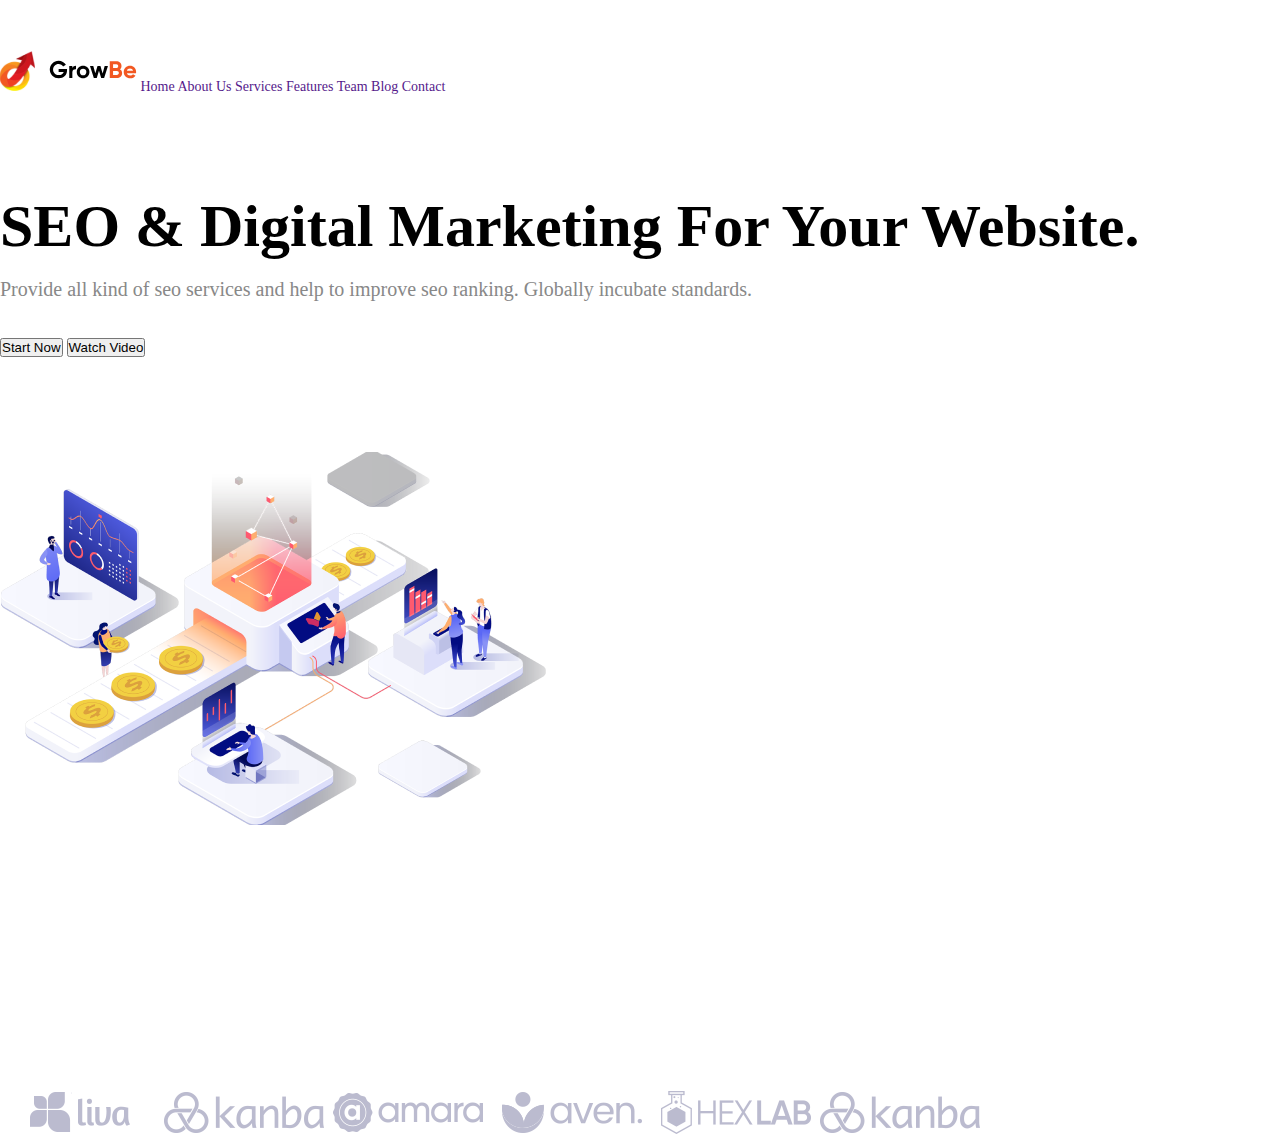
==== home_work_3_Веб-вёрстка_HTML_CSS/index.html @ 41492ec0 "Add files via upload" ====
<!DOCTYPE html>
<html lang="ru">
  <head>
    <meta charset="UTF-8" />
    <meta http-equiv="X-UA-Compatible" content="IE=edge" />
    <meta name="viewport" content="width=device-width, initial-scale=1.0" />
    <link rel="stylesheet" href="style.css">
    <title>home work</title>
  </head>
  <body>
    <div class="top">
      <div class="header">
        <div class="header__menu">
          <img src="img/Logo_header.svg" alt="logo" />
          <a class="header__link" href="">Home</a>
          <a class="header__link" href="">About Us</a>
          <a class="header__link" href="">Services</a>
          <a class="header__link" href="">Features</a>
          <a class="header__link" href="">Team</a>
          <a class="header__link" href="">Blog</a>
          <a class="header__link" href="">Contact</a>
        </div>
      </div>
      <div class="top__content">
        <div class="top__info">
            <h1 class="title">SEO & Digital Marketing For Your Website.</h1>
            <p class="text">Provide all kind of seo services and help to improve seo ranking. Globally incubate standards.</p>
          <div class="top__buttons">
            <button class="button">Start Now</button>
            <button class="button">Watch Video</button>
          </div>
        </div>
        <img class="top__img" src="img/top_info.png" alt="img">
      </div>
      <div class="logos">
        <img src="img/1.png" alt="">
        <img src="img/2.png" alt="">
        <img src="img/3.png" alt="">
        <img src="img/4.png" alt="">
        <img src="img/5.png" alt="">
        <img src="img/6.png" alt="">
      </div>
    </div>
  </body>
</html>
---- home_work_3_Веб-вёрстка_HTML_CSS/style.css ----
* {
  padding: 0;
  margin: 0;
}

a {
  text-decoration: none;
}


.header {
  margin-top: 51px;
}

.header__menu{
    font-family: "Gilroy-SemiBold";
    font-size: 14px;
    line-height: 16px;
}

.header__menu > a:hover{
    color: #F25822;
}

.top__info {
  margin-top: 96px;
}

.title{
    font-family: 'Gilroy-Bold';
font-size: 60px;
line-height: 70px;

color: #000000;
}

.text {
  margin-top: 17px;
 
  font-family: 'Gilroy-Medium';
font-size: 20px;
line-height: 23px;

color: #888888;
}

.top__buttons {
  margin-top: 37px;
}

.top__img {
  margin-top: 94.71px;
}

.logos {
  margin-top: 259px;
}
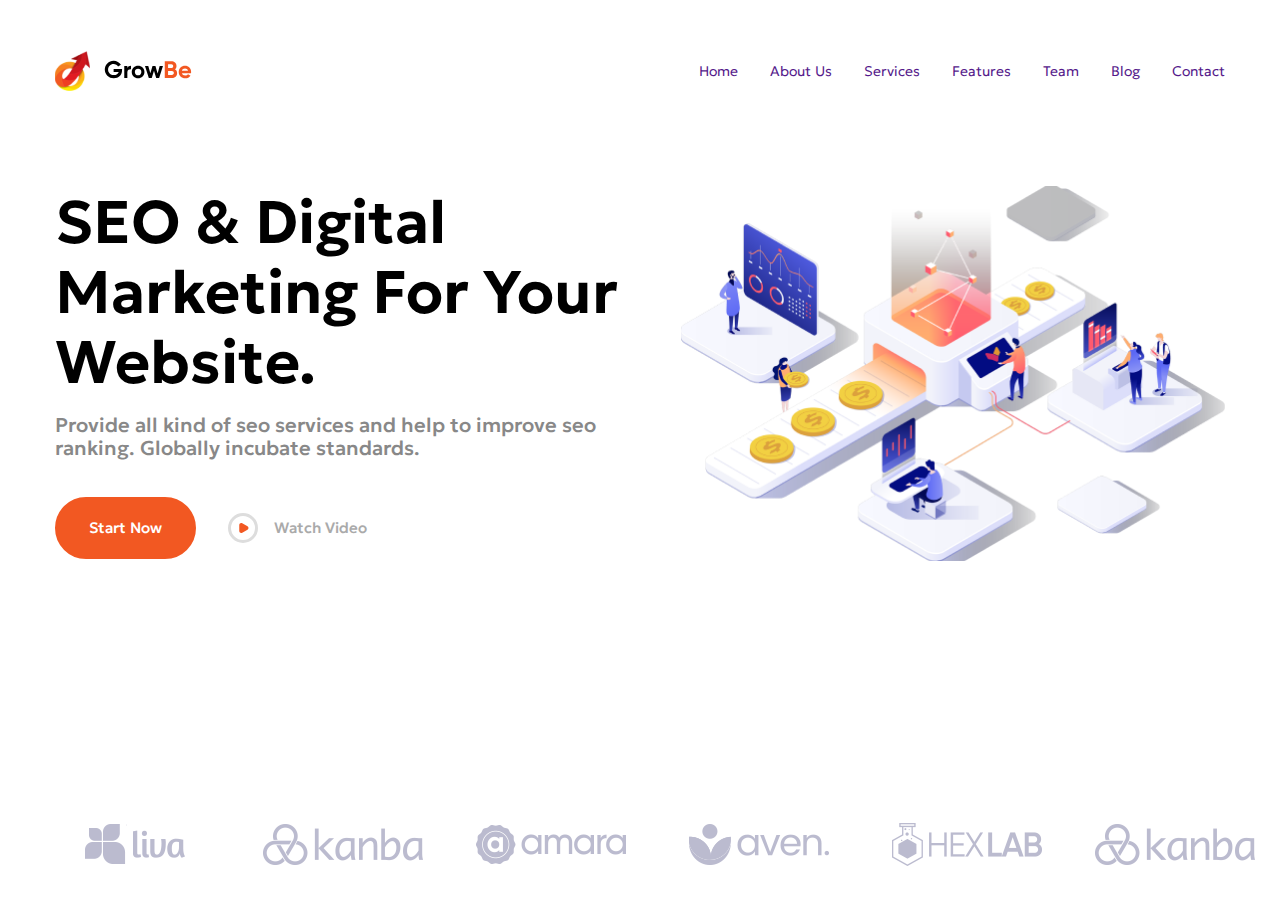
==== commit 06c0678c: "Add files via upload" ====
--- a/home_work_3_Веб-вёрстка_HTML_CSS/index.html
+++ b/home_work_3_Веб-вёрстка_HTML_CSS/index.html
@@ -1,45 +1,60 @@
 <!DOCTYPE html>
 <html lang="ru">
-  <head>
-    <meta charset="UTF-8" />
-    <meta http-equiv="X-UA-Compatible" content="IE=edge" />
-    <meta name="viewport" content="width=device-width, initial-scale=1.0" />
-    <link rel="stylesheet" href="style.css">
-    <title>home work</title>
-  </head>
-  <body>
-    <div class="top">
-      <div class="header">
-        <div class="header__menu">
-          <img src="img/Logo_header.svg" alt="logo" />
-          <a class="header__link" href="">Home</a>
-          <a class="header__link" href="">About Us</a>
-          <a class="header__link" href="">Services</a>
-          <a class="header__link" href="">Features</a>
-          <a class="header__link" href="">Team</a>
-          <a class="header__link" href="">Blog</a>
-          <a class="header__link" href="">Contact</a>
+
+<head>
+  <meta charset="UTF-8" />
+  <meta http-equiv="X-UA-Compatible" content="IE=edge" />
+  <meta name="viewport" content="width=device-width, initial-scale=1.0" />
+  <link rel="preconnect" href="https://fonts.googleapis.com">
+  <link rel="preconnect" href="https://fonts.gstatic.com" crossorigin>
+  <link href="https://fonts.googleapis.com/css2?family=Geologica:wght@300;500;600&display=swap" rel="stylesheet">
+  <link rel="stylesheet" href="style.css">
+  <title>home work</title>
+</head>
+
+<body>
+  <div class="top container">
+    <div class="header">
+      <img src="img/Logo_header.svg" alt="logo" />
+      <div class="header__menu">
+        <a class="header__link" href="">Home</a>
+        <a class="header__link" href="">About Us</a>
+        <a class="header__link" href="">Services</a>
+        <a class="header__link" href="">Features</a>
+        <a class="header__link" href="">Team</a>
+        <a class="header__link" href="">Blog</a>
+        <a class="header__link" href="">Contact</a>
+      </div>
+    </div>
+    <div class="top__content">
+      <div class="top__info">
+        <h1 class="title">SEO & Digital Marketing For Your Website.</h1>
+        <p class="text">Provide all kind of seo services and help to improve seo ranking. Globally incubate standards.
+        </p>
+        <div class="top__buttons">
+          <button class="button btn__1">Start Now</button>
+          <button class="button btn__2">
+            <svg width="30" height="30" viewBox="0 0 30 30" fill="none" xmlns="http://www.w3.org/2000/svg">
+              <path
+                d="M19.5 13.2679C20.8333 14.0378 20.8333 15.9623 19.5 16.7321L14.25 19.7631C12.9167 20.5329 11.25 19.5707 11.25 18.0311L11.25 11.9689C11.25 10.4293 12.9167 9.46706 14.25 10.2369L19.5 13.2679Z"
+                fill="#F25822" />
+              <circle cx="15" cy="15" r="13.5" stroke="#DDDDDD" stroke-width="3" />
+            </svg>
+
+            Watch Video</button>
         </div>
       </div>
-      <div class="top__content">
-        <div class="top__info">
-            <h1 class="title">SEO & Digital Marketing For Your Website.</h1>
-            <p class="text">Provide all kind of seo services and help to improve seo ranking. Globally incubate standards.</p>
-          <div class="top__buttons">
-            <button class="button">Start Now</button>
-            <button class="button">Watch Video</button>
-          </div>
-        </div>
-        <img class="top__img" src="img/top_info.png" alt="img">
-      </div>
-      <div class="logos">
-        <img src="img/1.png" alt="">
-        <img src="img/2.png" alt="">
-        <img src="img/3.png" alt="">
-        <img src="img/4.png" alt="">
-        <img src="img/5.png" alt="">
-        <img src="img/6.png" alt="">
-      </div>
+      <img class="top__img" src="img/top_info.png" alt="img" width="545px" height="375px">
     </div>
-  </body>
-</html>
+    <div class="logos">
+      <img src="img/1.png" alt="">
+      <img src="img/2.png" alt="">
+      <img src="img/3.png" alt="">
+      <img src="img/4.png" alt="">
+      <img src="img/5.png" alt="">
+      <img src="img/6.png" alt="">
+    </div>
+  </div>
+</body>
+
+</html>--- a/home_work_3_Веб-вёрстка_HTML_CSS/style.css
+++ b/home_work_3_Веб-вёрстка_HTML_CSS/style.css
@@ -1,57 +1,116 @@
 * {
   padding: 0;
   margin: 0;
+  box-sizing: border-box;
+  text-decoration: none;
+  border: 0px;
 }
 
-a {
-  text-decoration: none;
+body {
+  font-family: "Geologica", sans-serif;
 }
 
+.container {
+  max-width: 1170px;
+  margin: 0 auto;
+}
 
 .header {
+  display: flex;
   margin-top: 51px;
+  align-items: center;
+  justify-content: space-between;
 }
 
-.header__menu{
-    font-family: "Gilroy-SemiBold";
-    font-size: 14px;
-    line-height: 16px;
+.header__menu {
+  display: flex;
+  gap: 32px;
+  font-weight: 300;
+  font-size: 14px;
+  line-height: 16px;
 }
 
-.header__menu > a:hover{
-    color: #F25822;
+.header__link:hover {
+  color: #f25822;
+}
+
+.top__content {
+  display: flex;
+  gap: 42px;
 }
 
 .top__info {
   margin-top: 96px;
+
 }
 
-.title{
-    font-family: 'Gilroy-Bold';
-font-size: 60px;
-line-height: 70px;
-
-color: #000000;
+.title {
+  font-weight: 600;
+  font-size: 60px;
+  line-height: 70px;
+  color: #000000;
 }
 
 .text {
   margin-top: 17px;
- 
-  font-family: 'Gilroy-Medium';
-font-size: 20px;
-line-height: 23px;
 
-color: #888888;
+  font-weight: 500;
+  font-size: 20px;
+  line-height: 23px;
+
+  color: #888888;
 }
 
 .top__buttons {
+  display: flex;
   margin-top: 37px;
 }
 
+.button {
+  font-family: "Geologica";
+  font-weight: 500;
+  font-size: 15px;
+  line-height: 18px;
+  transition: all 0.5s;
+  border-radius: 50px;
+}
+
+.btn__1 {
+  border: 2px solid #f25822;
+  color: #ffffff;
+  padding: 1rem 2rem;
+  background: #f25822;
+  
+}
+
+.btn__1:hover {
+  background-color: #fff;
+  border: 2px solid #f25822;
+  color: #f25822;
+}
+
+.btn__2 {
+  background-color: transparent;
+  color: #aaaaaa;
+  padding: 1rem 2rem;
+  display: flex;
+  align-items: center;
+  gap: 1rem;
+}
+.btn__2:hover {
+  color: #fff;
+
+  padding: 1rem 2rem;
+  background: #aaaaaa;
+  border-radius: 50px;
+}
+
 .top__img {
-  margin-top: 94.71px;
+  margin-top: 95px;
 }
 
 .logos {
+  display: flex;
   margin-top: 259px;
+  gap: 48px;
 }
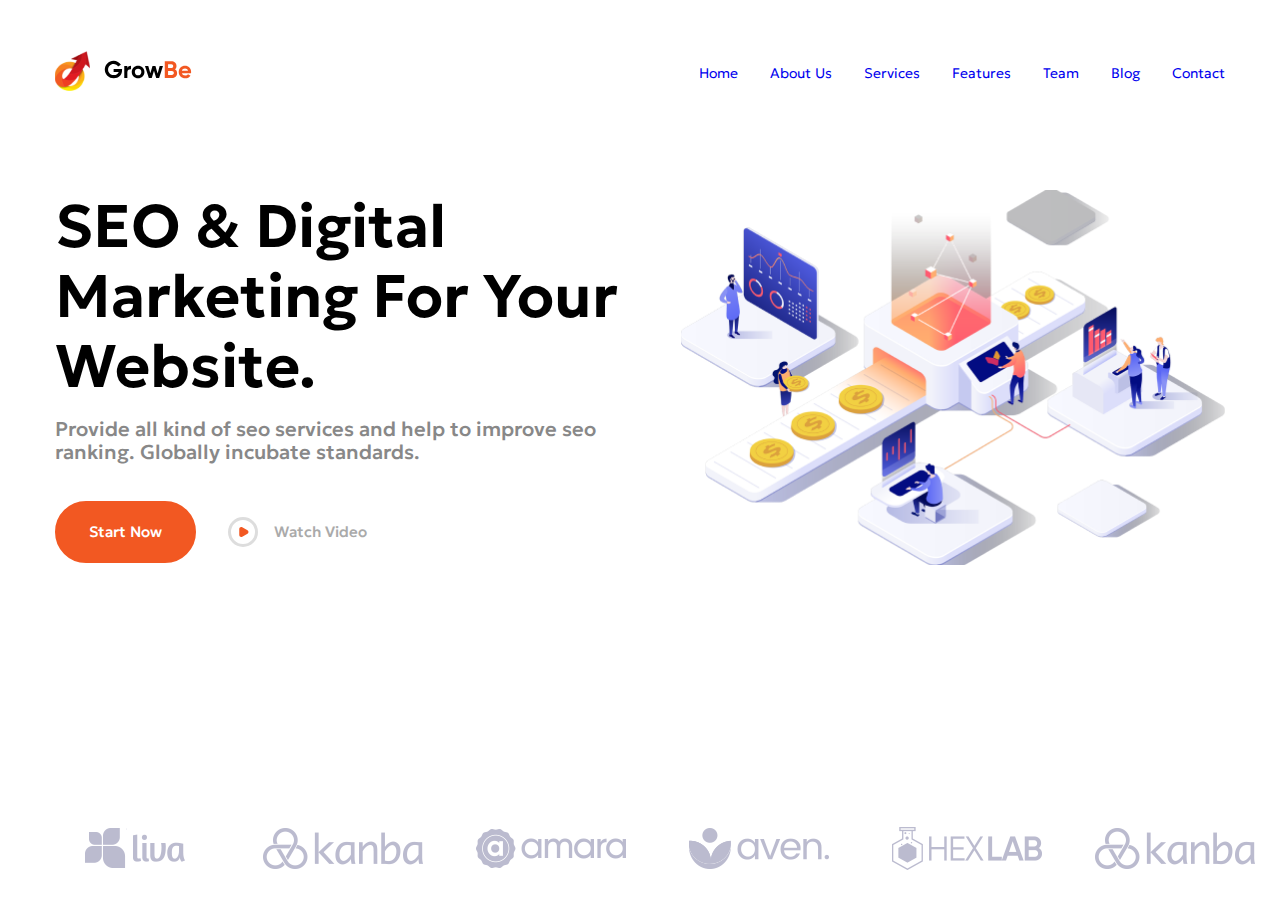
==== commit 8e8b7c38: "Добавлена 4 домашняя работа" ====
--- a/home_work_3_Веб-вёрстка_HTML_CSS/index.html
+++ b/home_work_3_Веб-вёрстка_HTML_CSS/index.html
@@ -15,15 +15,15 @@
 <body>
   <div class="top container">
     <div class="header">
-      <img src="img/Logo_header.svg" alt="logo" />
+      <a href="#"><img src="img/Logo_header.svg" alt="logo" /> </a>
       <div class="header__menu">
-        <a class="header__link" href="">Home</a>
-        <a class="header__link" href="">About Us</a>
-        <a class="header__link" href="">Services</a>
-        <a class="header__link" href="">Features</a>
-        <a class="header__link" href="">Team</a>
-        <a class="header__link" href="">Blog</a>
-        <a class="header__link" href="">Contact</a>
+        <a class="header__link" href="#">Home</a>
+        <a class="header__link" href="#">About Us</a>
+        <a class="header__link" href="#">Services</a>
+        <a class="header__link" href="#">Features</a>
+        <a class="header__link" href="#">Team</a>
+        <a class="header__link" href="#">Blog</a>
+        <a class="header__link" href="#">Contact</a>
       </div>
     </div>
     <div class="top__content">
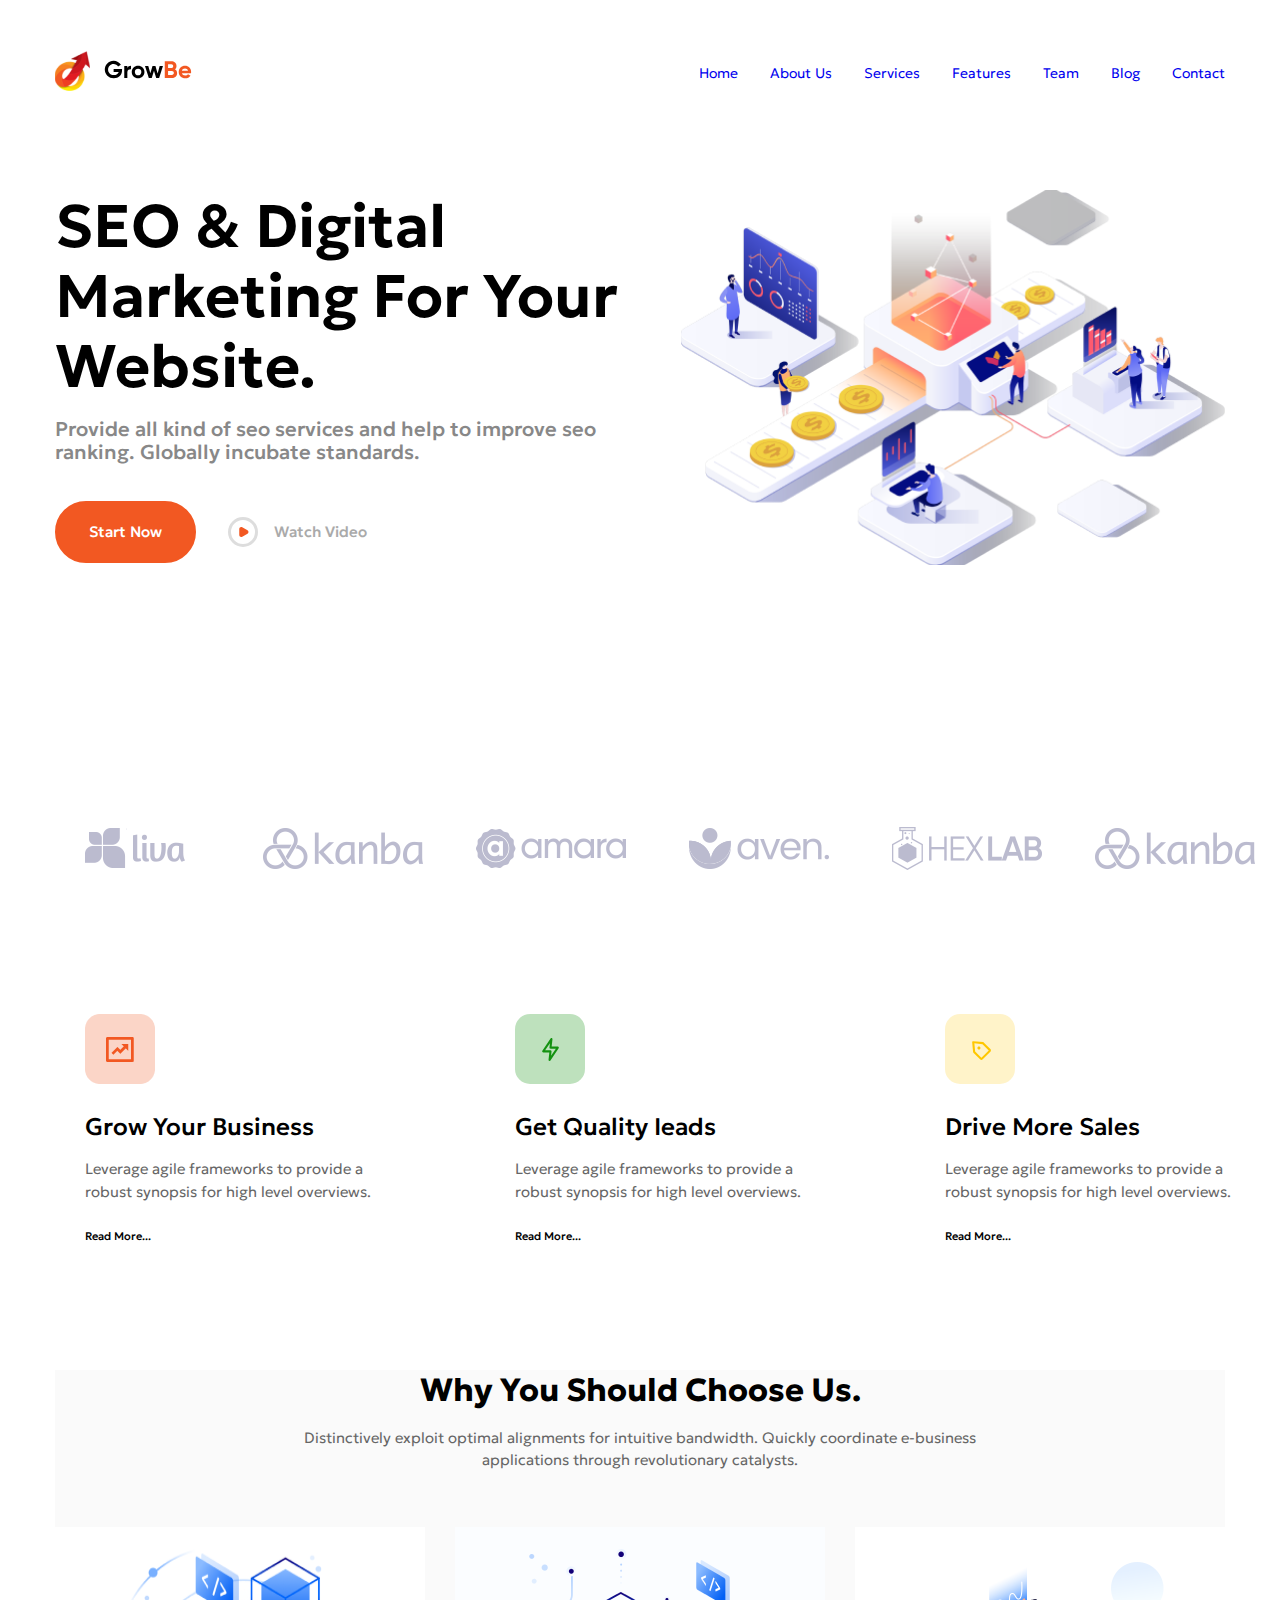
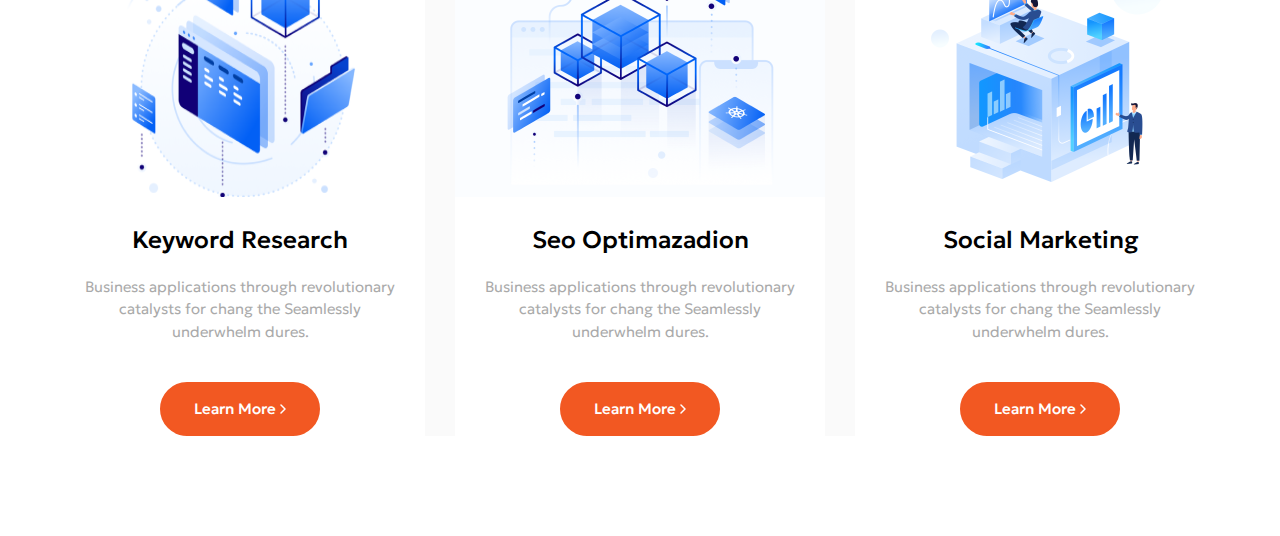
==== commit 6d8d5852: "Добавлена 5 дз" ====
--- a/home_work_3_Веб-вёрстка_HTML_CSS/index.html
+++ b/home_work_3_Веб-вёрстка_HTML_CSS/index.html
@@ -40,7 +40,6 @@
                 fill="#F25822" />
               <circle cx="15" cy="15" r="13.5" stroke="#DDDDDD" stroke-width="3" />
             </svg>
-
             Watch Video</button>
         </div>
       </div>
@@ -55,6 +54,68 @@
       <img src="img/6.png" alt="">
     </div>
   </div>
+  <div class="content container">
+    <div class="aside__list">
+      <div class="list">
+        <img width="70" src="img/icon_list1.png" alt="logo">
+        <h3 class="subtitle__content">Grow Your Business</h3>
+        <p class="text__content">Leverage agile frameworks to provide a robust synopsis for high level overviews.</p>
+        <a href="#" class="etc__list">Read More...</a>
+      </div>
+      <div class="list">
+        <img width="70" src="img/icon_list2.svg" alt="logo">
+        <h3 class="subtitle__content">Get Quality Ieads</h3>
+        <p class="text__content">Leverage agile frameworks to provide a robust synopsis for high level overviews.</p>
+        <a href="#" class="etc__list">Read More...</a>
+      </div>
+      <div class="list">
+        <img width="70" src="img/icon_list3.svg" alt="logo">
+        <h3 class="subtitle__content">Drive More Sales</h3>
+        <p class="text__content">Leverage agile frameworks to provide a robust synopsis for high level overviews.</p>
+        <a href="#" class="etc__list">Read More...</a>
+      </div>
+    </div>
+    <div class="content__item">
+      <h1 class="title__content">Why You Should Choose Us.</h1>
+      <p class="text__content">Distinctively exploit optimal alignments for intuitive bandwidth. Quickly coordinate
+        e-business <br> applications through revolutionary catalysts.</p>
+      <div class="content__item__block">
+        <div class="item">
+          <img width="370px" height="270px" src="img/item1.png" alt="img">
+          <h3 class="subtitle__content">Keyword Research</h3>
+          <p class="text__content__item">Business applications through revolutionary catalysts for chang the Seamlessly
+            underwhelm dures.</p>
+          <button class="button btn__1">Learn More <svg width="6" height="10" viewBox="0 0 6 10" fill="none"
+              xmlns="http://www.w3.org/2000/svg">
+              <path d="M1 9L5 5L1 1" stroke="white" stroke-width="1.5" stroke-linecap="round" stroke-linejoin="round" />
+            </svg>
+          </button>
+        </div>
+        <div class="item">
+          <img width="370px" height="270px" src="img/item2.png" alt="img">
+          <h3 class="subtitle__content">Seo Optimazadion</h3>
+          <p class="text__content__item">Business applications through revolutionary catalysts for chang the Seamlessly
+            underwhelm dures.</p>
+          <button class="button btn__1">Learn More <svg width="6" height="10" viewBox="0 0 6 10" fill="none"
+              xmlns="http://www.w3.org/2000/svg">
+              <path d="M1 9L5 5L1 1" stroke="white" stroke-width="1.5" stroke-linecap="round" stroke-linejoin="round" />
+            </svg>
+          </button>
+        </div>
+        <div class="item">
+          <img width="370px" height="270px" src="img/item3.png" alt="img">
+          <h3 class="subtitle__content">Social Marketing</h3>
+          <p class="text__content__item">Business applications through revolutionary catalysts for chang the Seamlessly
+            underwhelm dures.</p>
+          <button class="button btn__1">Learn More <svg width="6" height="10" viewBox="0 0 6 10" fill="none"
+              xmlns="http://www.w3.org/2000/svg">
+              <path d="M1 9L5 5L1 1" stroke="white" stroke-width="1.5" stroke-linecap="round" stroke-linejoin="round" />
+            </svg>
+          </button>
+        </div>
+      </div>
+    </div>
+  </div>
 </body>
 
 </html>--- a/home_work_3_Веб-вёрстка_HTML_CSS/style.css
+++ b/home_work_3_Веб-вёрстка_HTML_CSS/style.css
@@ -8,6 +8,7 @@
 
 body {
   font-family: "Geologica", sans-serif;
+  background: #fff;
 }
 
 .container {
@@ -41,7 +42,6 @@
 
 .top__info {
   margin-top: 96px;
-
 }
 
 .title {
@@ -80,7 +80,6 @@
   color: #ffffff;
   padding: 1rem 2rem;
   background: #f25822;
-  
 }
 
 .btn__1:hover {
@@ -114,3 +113,71 @@
   margin-top: 259px;
   gap: 48px;
 }
+
+
+
+.aside__list {
+  display: grid;
+  margin: 100px 0;
+  grid-template-columns: repeat(3, 370px);
+  gap: 60px;
+}
+
+.list {
+  padding: 40px 30px 25px 30px;
+}
+
+.subtitle__content {
+  margin-top: 25px;
+
+  font-weight: 500;
+  font-size: 24px;
+  line-height: 28px;
+  color: #000000;
+}
+
+.text__content {
+  margin-top: 17px;
+
+  font-weight: 300;
+  font-size: 15px;
+  line-height: 150%;
+  color: #666666;
+}
+
+.etc__list {
+  display: inline-block;
+  margin-top: 25px;
+
+  font-weight: 500;
+  font-size: 11px;
+  line-height: 150%;
+  color: #000000;
+}
+
+.content__item {
+  margin: 92px 0 100px;
+  text-align: center;
+  background: #fafafa;
+}
+
+.content__item__block {
+  display: grid;
+  grid-template-columns: repeat(3, 370px);
+  gap: 30px;
+  margin-top: 55px;
+}
+
+.item {
+  background: #fff;
+}
+
+.text__content__item {
+  padding: 22px 30px 39px;
+
+  font-weight: 300;
+  font-size: 15px;
+  line-height: 150%;
+  text-align: center;
+  color: #aaaaaa;
+}
